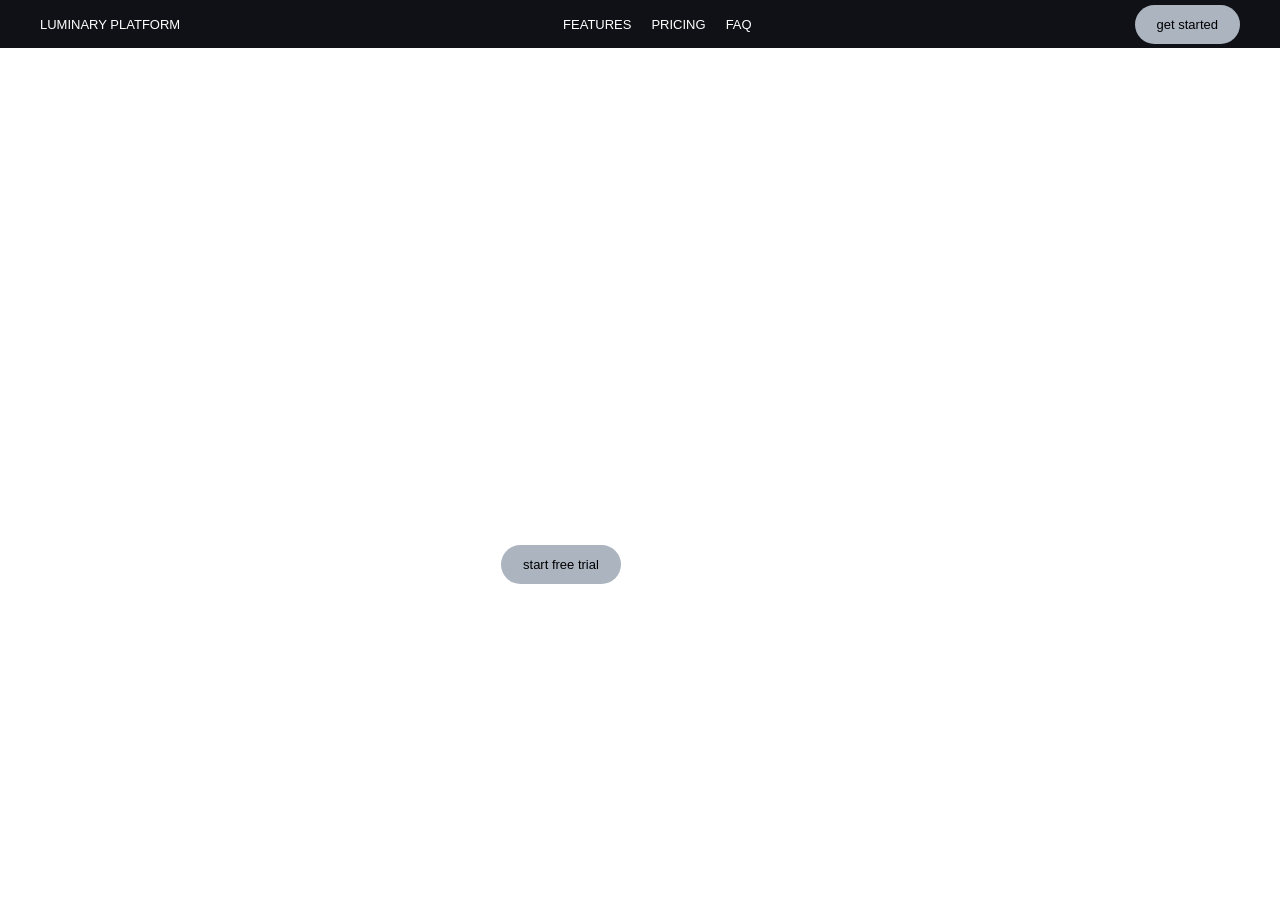
==== index.html @ 9ef2fa9b "project added" ====
<!DOCTYPE html>
<html lang="en">

<head>
    <meta charset="UTF-8">
    <meta name="viewport" content="width=device-width, initial-scale=1.0">
    <title>Document</title>
    <link rel="stylesheet" href="style.css">
    <link rel="preconnect" href="https://fonts.googleapis.com">
    <link rel="preconnect" href="https://fonts.gstatic.com" crossorigin>
    <link
        href="https://fonts.googleapis.com/css2?family=Chewy&family=Dancing+Script:wght@400..700&family=GFS+Didot&family=Italiana&family=Karla:ital,wght@0,200..800;1,200..800&family=Montserrat:ital,wght@0,100..900;1,100..900&family=Nunito:ital,wght@0,200..1000;1,200..1000&family=Outfit:wght@100..900&family=Ovo&family=Playfair+Display:ital,wght@0,400..900;1,400..900&family=Poppins:ital,wght@0,100;0,200;0,300;0,400;0,500;0,600;0,700;0,800;0,900;1,100;1,200;1,300;1,400;1,500;1,600;1,700;1,800;1,900&family=Raleway:ital,wght@0,100..900;1,100..900&family=Roboto:ital,wght@0,100..900;1,100..900&display=swap"
        rel="stylesheet">
*<body>
    <nav class="navigation">
        <p class="logo">luminary <span>platform</span></p>

        <ul>
            <li>features</li>
            <li>pricing</li> 
            <li>faq</li>
        </ul>
        <button class="primary">get started</button>
    </nav>

    <section class="hero">
        <p class="tag">
            now in public beta
        </p>
        <div class="header">
            <p class="heading">
                Workflows that <br>
                <span>
                    think ahead
                </span>
            </p>
            <p class="para">
                Luminary connects your tools, automates the repetitive, and <br> surfaces insights before you know to
                ask.
                Built
                for teams that <br> refuse to settle.
            </p>
        </div>

        <div class="button">
            <button class="primary">start free trial</button>
            <button class="secondary">see how it works</button>
        </div>

        <div class="counting">
            <div class="uptime">
                <p>99.9%</p>
                <p>uptime SLA</p>
            </div>
            <div class="team">
                <p>4200 +</p>
                <p>teams active</p>
            </div>
            <div class="avg">
                <p>12 ms</p>
                <p>avg latency</p>
            </div>
        </div>

    </section>

    <div class="icon">
        <i class="fa-regular fa-magnifying-glass"></i>
    </div>
</body>

</html>
---- style.css ----
* {
    margin: 0;
    padding: 0;
    box-sizing: border-box;
    text-decoration: none;
    list-style-type: none;
}



.navigation {
    position: fixed;
    top: 0;
    left: 0;
    height: 30px;
    width: 100%;
    background-color: #0f1116;
    padding: 24px 40px;
    display: flex;
    justify-content: space-between;
    align-items: center;
    
}

.logo {
    font-size: 13px;
    color: white;
    text-transform: uppercase;
    font-weight: 300;
    font-family: 'Franklin Gothic Medium', 'Arial Narrow', Arial, sans-serif;
}

ul {
    display: flex;
    justify-content: center;
    gap: 20px;
}

li {
    font-size: 13px;
    color: white;
    text-transform: uppercase;
    font-weight: 300;
    font-family: 'Franklin Gothic Medium', 'Arial Narrow', Arial, sans-serif;
}

.primary {
    border-color: transparent;
    padding: 10px 20px;
    background-color: rgb(172, 180, 192);
    border-radius: 20px;
    font-size: 13px;
}

.secondary {
    border: 1px solid white;
    padding: 10px 20px;
    background: none;
    border-radius: 20px;
    font-size: 13px;
    color: white;
}


.hero {
    /* background-color: #0f1116; */
    width: auto;
    height: 850px;
    padding: 100px 300px;
    display: flex;
    justify-content: center;
    align-items: center;
    flex-direction: column;
    gap: 30px;
}

.tag {
    border: 1px solid white;
    padding: 10px 20px;
    background: none;
    border-radius: 20px;
    font-size: 13px;
    color: white;
}

.heading {
    font-size: 88px;
    font-weight: lighter;
    line-height: 88px;
    text-align: center;
    font-family: 'Franklin Gothic Medium', 'Arial Narrow', Arial, sans-serif;
    color: white;
}

.para {
    font-size: 16px;
    text-align: center;
    color: white;
    font-family: 'Franklin Gothic Medium', 'Arial Narrow', Arial, sans-serif;
}

.button {
    display: flex;
    gap: 20px;
}

.counting {
    display: flex;
    justify-content: center;
    gap: 40px;
}

.uptime,
.team,
.avg {
    display: flex;
    flex-direction: column;
    text-align: center;
    gap: 20px;
    font-size: 16px;
    color: white;

}
.icon{
   
}
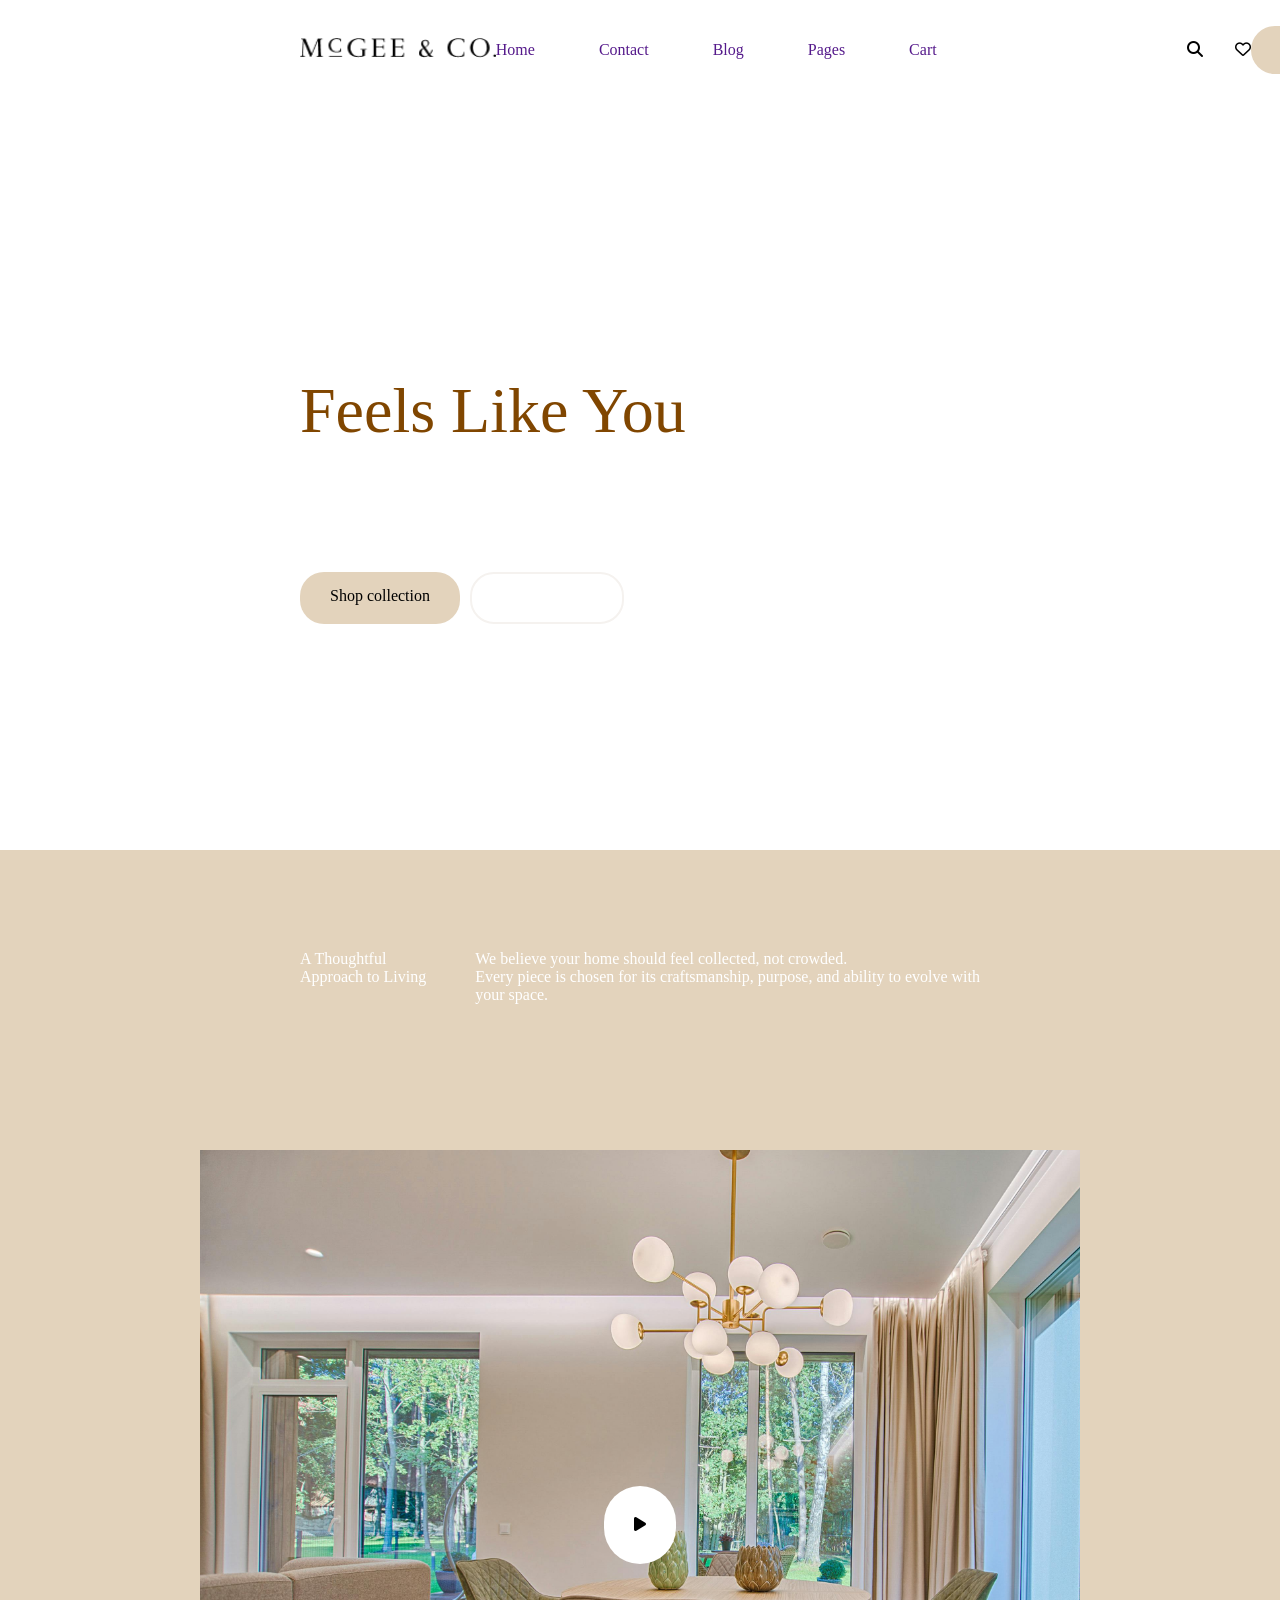
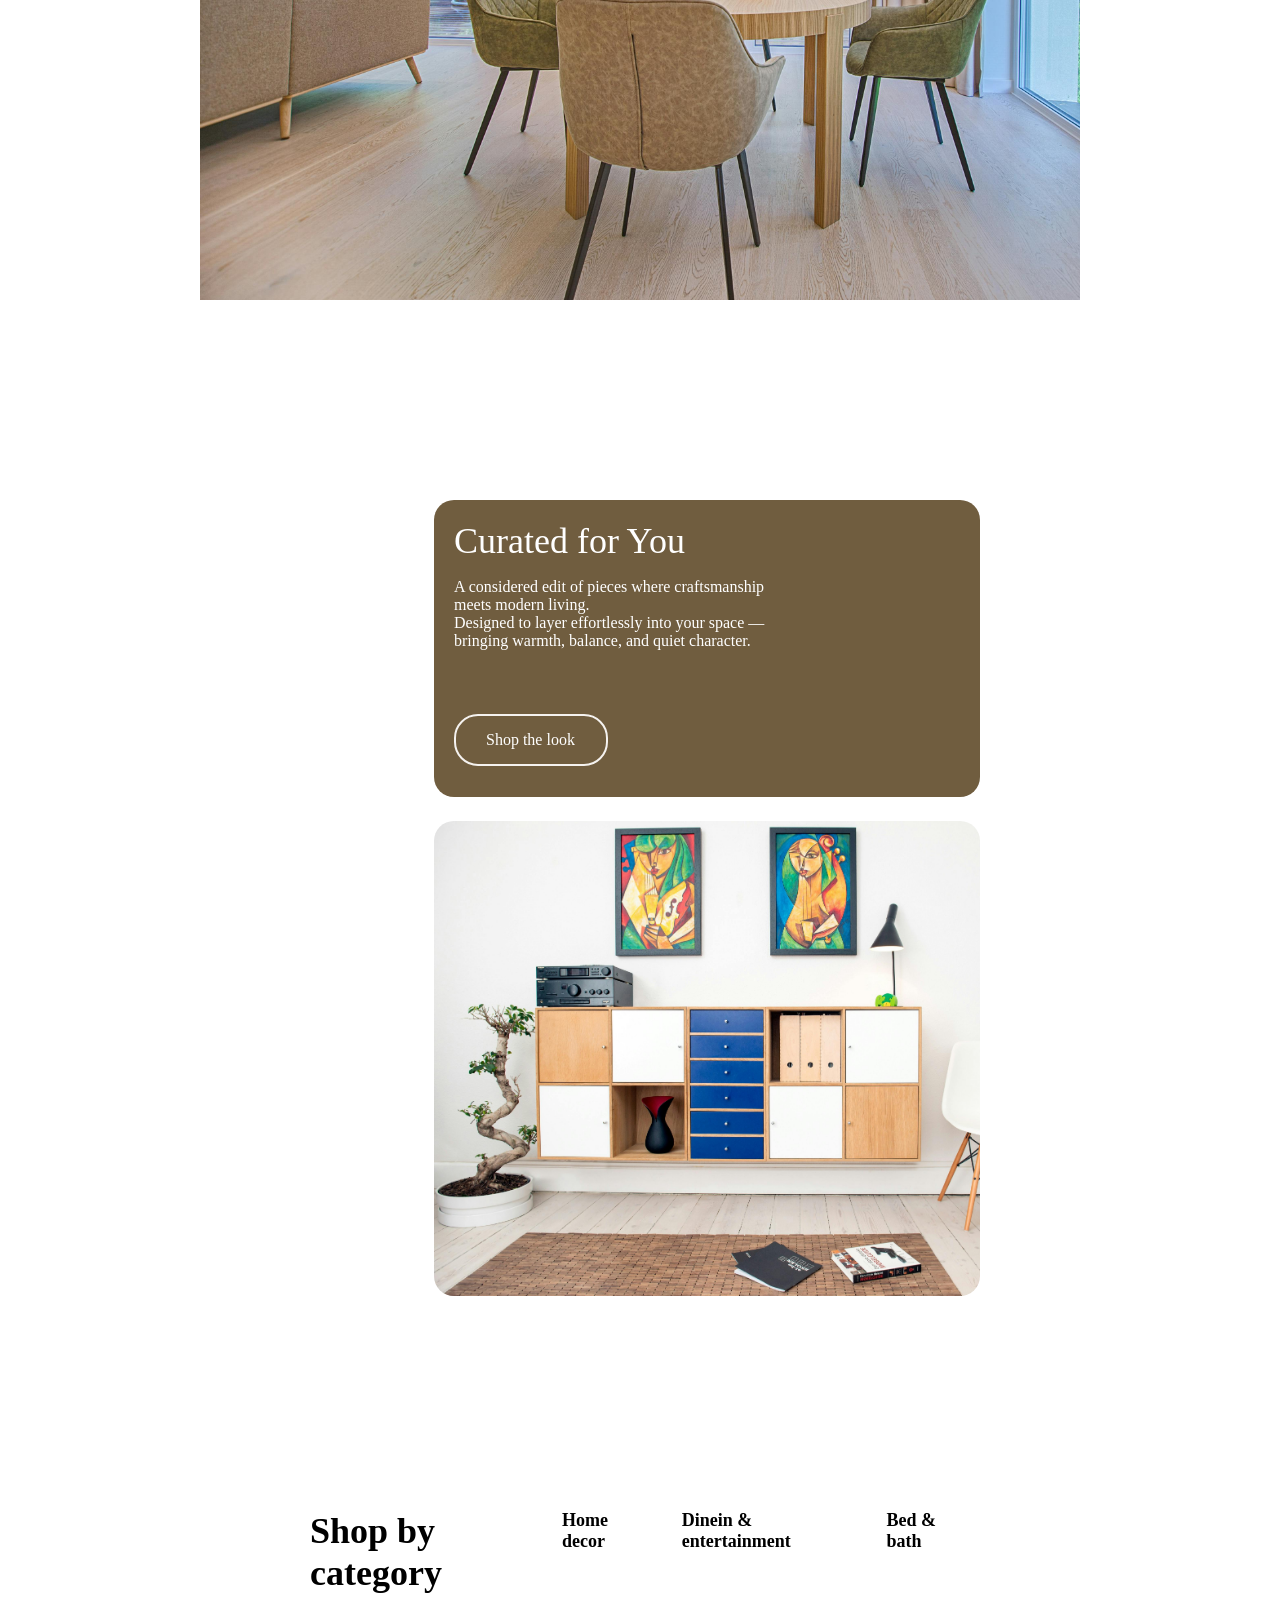
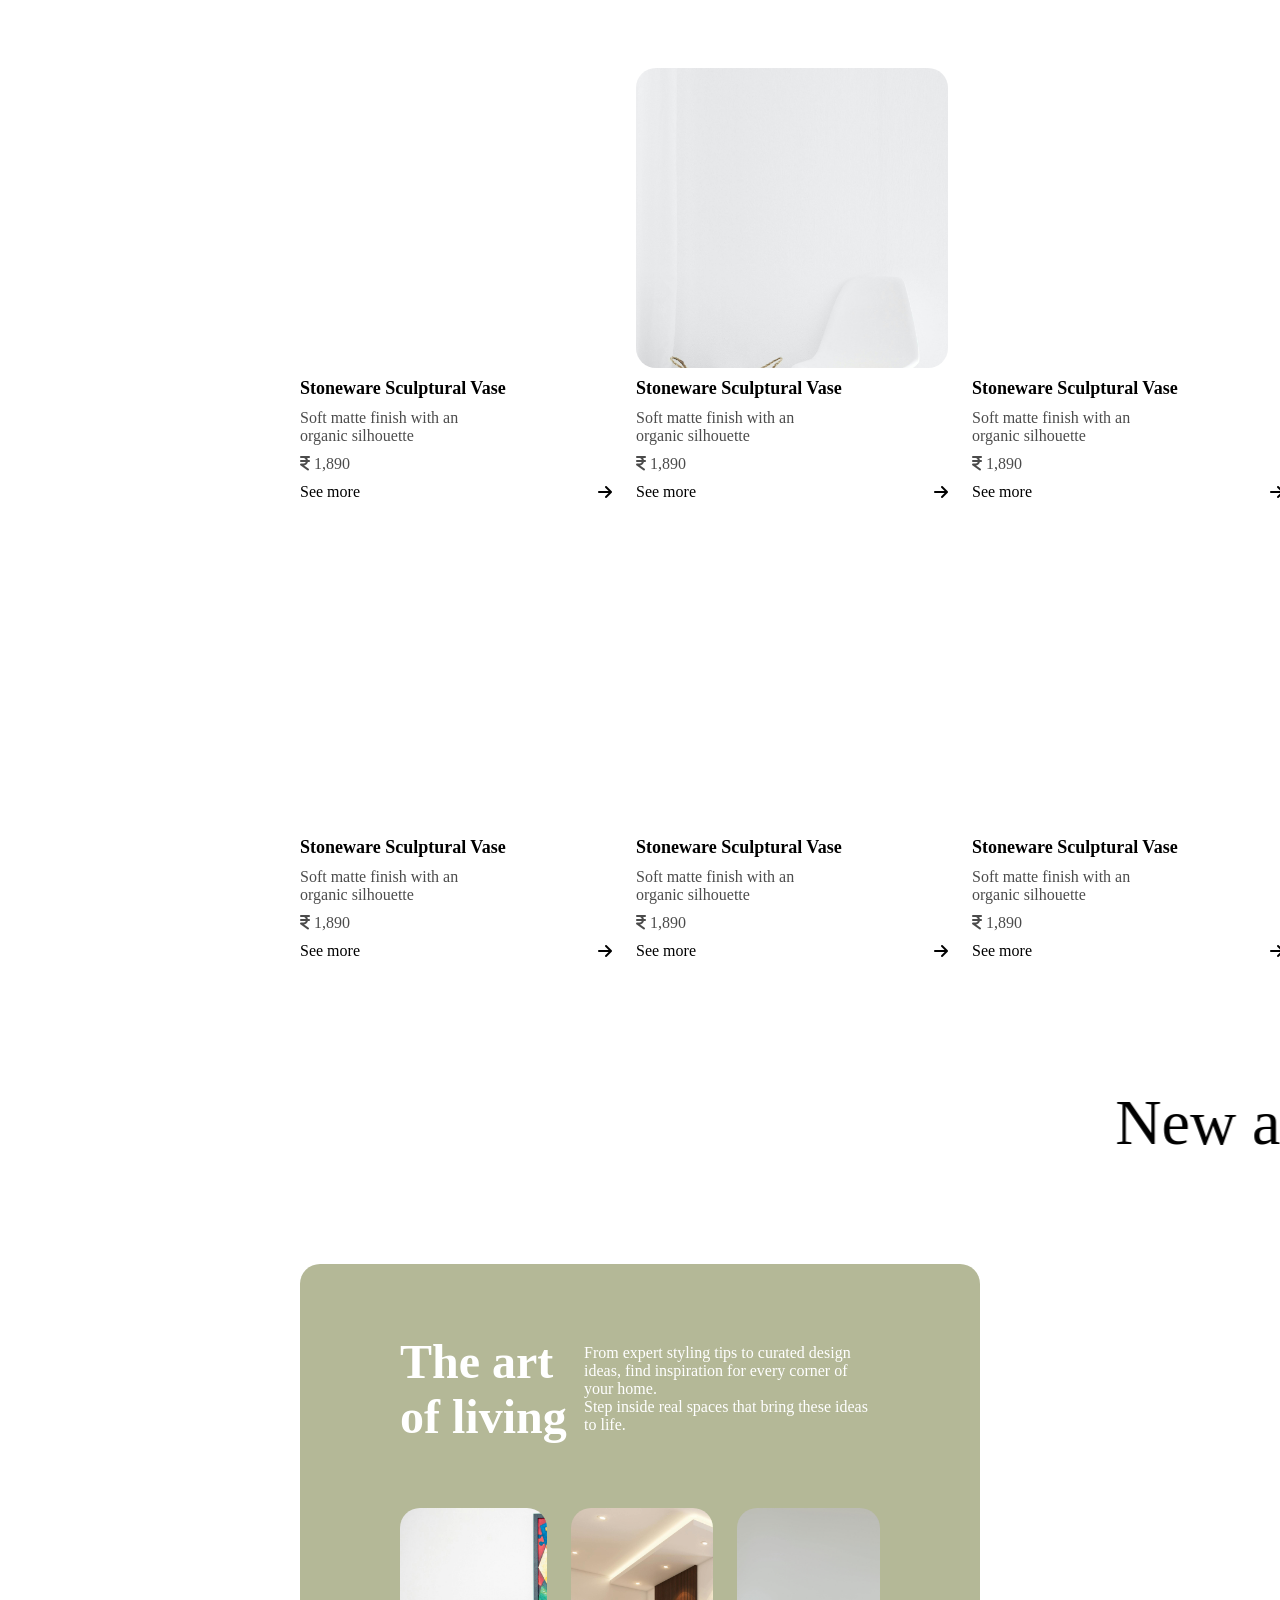
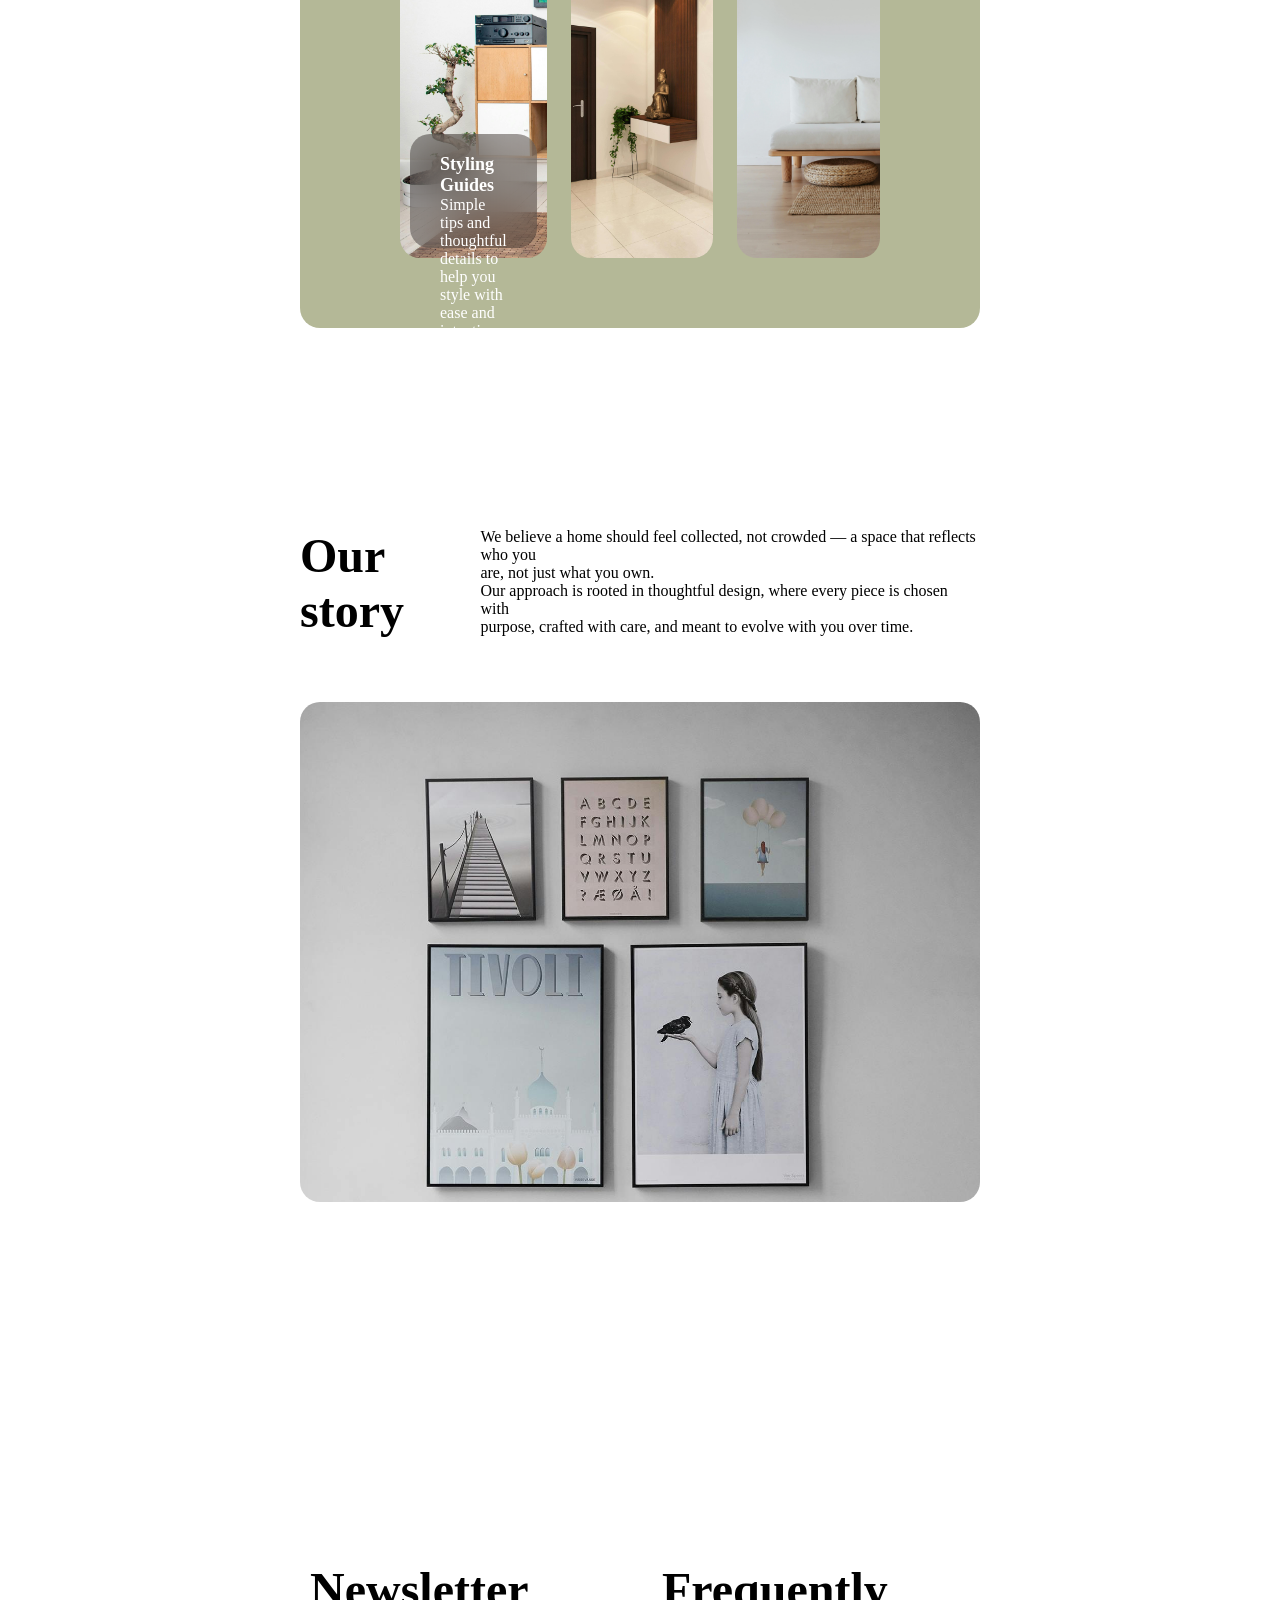
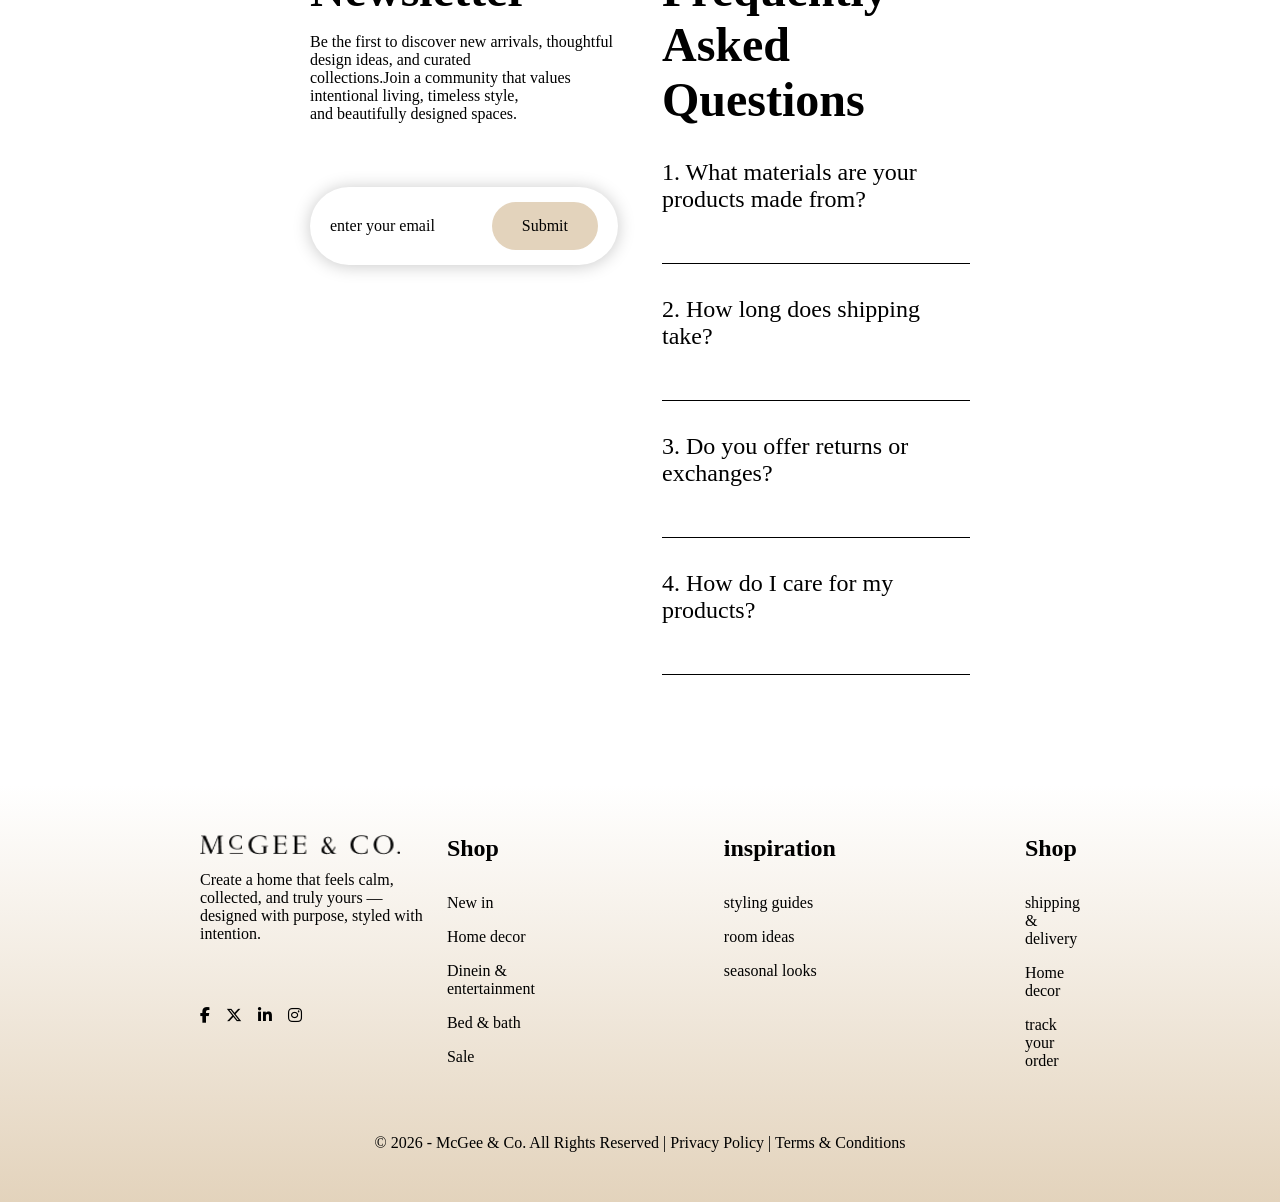
==== commit 315c52de: "file updated" ====
--- a/index.html
+++ b/index.html
@@ -4,69 +4,421 @@
 <head>
     <meta charset="UTF-8">
     <meta name="viewport" content="width=device-width, initial-scale=1.0">
-    <title>Document</title>
-    <link rel="stylesheet" href="style.css">
-    <link rel="preconnect" href="https://fonts.googleapis.com">
-    <link rel="preconnect" href="https://fonts.gstatic.com" crossorigin>
-    <link
-        href="https://fonts.googleapis.com/css2?family=Chewy&family=Dancing+Script:wght@400..700&family=GFS+Didot&family=Italiana&family=Karla:ital,wght@0,200..800;1,200..800&family=Montserrat:ital,wght@0,100..900;1,100..900&family=Nunito:ital,wght@0,200..1000;1,200..1000&family=Outfit:wght@100..900&family=Ovo&family=Playfair+Display:ital,wght@0,400..900;1,400..900&family=Poppins:ital,wght@0,100;0,200;0,300;0,400;0,500;0,600;0,700;0,800;0,900;1,100;1,200;1,300;1,400;1,500;1,600;1,700;1,800;1,900&family=Raleway:ital,wght@0,100..900;1,100..900&family=Roboto:ital,wght@0,100..900;1,100..900&display=swap"
-        rel="stylesheet">
-*<body>
+    <title>website</title>
+    <link rel="stylesheet" href="style1.css">
+    <link rel="stylesheet" href="https://cdnjs.cloudflare.com/ajax/libs/font-awesome/6.7.2/css/all.min.css"
+        integrity="sha512-Evv84Mr4kqVGRNSgIGL/F/aIDqQb7xQ2vcrdIwxfjThSH8CSR7PBEakCr51Ck+w+/U6swU2Im1vVX0SVk9ABhg=="
+        crossorigin="anonymous" referrerpolicy="no-referrer" />
+</head>
+
+<body>
     <nav class="navigation">
-        <p class="logo">luminary <span>platform</span></p>
-
-        <ul>
-            <li>features</li>
-            <li>pricing</li> 
-            <li>faq</li>
-        </ul>
-        <button class="primary">get started</button>
+        <div class="logo">
+            <img src="./assets/mcgee-logo 1.png" alt="logo" height="20px">
+        </div>
+
+        <div class="navbar">
+            <div>
+                <ul class="navlinks">
+                    <li><a href="">Home</a></li>
+                    <li><a href="">Contact</a></li>
+                    <li><a href="">Blog</a></li>
+                    <li><a href="">Pages</a></li>
+                    <li><a href="">Cart</a></li>
+                </ul>
+            </div>
+            <div class="icons">
+                <i class="fa-solid fa-magnifying-glass"></i>
+                <i class="fa-regular fa-heart"></i>
+            </div>
+        </div>
+        <div class="button">
+            <a href="#contact">Contact</a>
+        </div>
     </nav>
-
     <section class="hero">
-        <p class="tag">
-            now in public beta
-        </p>
-        <div class="header">
-            <p class="heading">
-                Workflows that <br>
-                <span>
-                    think ahead
-                </span>
-            </p>
-            <p class="para">
-                Luminary connects your tools, automates the repetitive, and <br> surfaces insights before you know to
-                ask.
-                Built
-                for teams that <br> refuse to settle.
-            </p>
-        </div>
-
-        <div class="button">
-            <button class="primary">start free trial</button>
-            <button class="secondary">see how it works</button>
-        </div>
-
-        <div class="counting">
-            <div class="uptime">
-                <p>99.9%</p>
-                <p>uptime SLA</p>
-            </div>
-            <div class="team">
-                <p>4200 +</p>
-                <p>teams active</p>
-            </div>
-            <div class="avg">
-                <p>12 ms</p>
-                <p>avg latency</p>
-            </div>
-        </div>
-
-    </section>
-
-    <div class="icon">
-        <i class="fa-regular fa-magnifying-glass"></i>
-    </div>
+        <div class="hero-title">
+            <div class="hero-heading">
+                <p class="heading">Design a Home That <br>
+                <p class="active">Feels Like You</p>
+                </p>
+            </div>
+            <div class="hero-sub">
+                <p>
+                    Timeless pieces, thoughtfully curated to bring warmth, balance, and intention into <br> every space.
+                </p>
+            </div>
+        </div>
+
+        <div class="hero-btn">
+            <p class="primary-btn">
+                Shop collection
+            </p>
+            <p class="secondary-btn">
+                Explore looks </p>
+        </div>
+    </section>
+    <section class="about">
+        <div class="about-title">
+            <div class="about-heading">
+                <p>A Thoughtful <br> Approach to Living</p>
+            </div>
+            <div class="about-sub">
+                <p>
+                    We believe your home should feel collected, not crowded. <br> Every piece is chosen for its
+                    craftsmanship, purpose, and ability to evolve with <br> your space.
+                </p>
+            </div>
+        </div>
+        <div class="about-intro">
+            <div class="about-img">
+                <div class="about-icon">
+                    <i class="fa-solid fa-play"></i>
+                </div>
+            </div>
+        </div>
+    </section>
+    <section class="bento">
+        <div class="left">
+
+        </div>
+        <div class="right">
+            <div class="bento-card">
+                <div class="bento-details">
+                    <p class="bento-heading">
+                        Curated for You
+                    </p>
+                    <p class="bento-para">
+                        A considered edit of pieces where craftsmanship <br> meets modern living. <br> Designed to layer
+                        effortlessly into your space — <br> bringing warmth, balance, and quiet character.
+                    </p>
+
+                </div>
+                <p class="secondary-btn">
+                    Shop the look </p>
+            </div>
+
+            <div class="right-img"></div>
+        </div>
+    </section>
+    <section class="card">
+        <div class="card-header">
+            <p class="card-heading">
+                Shop by category
+            </p>
+            <ul class="category">
+                <li>
+                    <p class="category-active">Home decor</p>
+                </li>
+                <li>
+                    <p class="category-active">Dinein & entertainment</p>
+                </li>
+                <li>
+                    <p class="category-active">Bed & bath</p>
+                </li>
+            </ul>
+        </div>
+        <div class="card-wraper">
+            <div class="card-row-1">
+                <div class="card-content">
+                    <div class="card-img1"></div>
+                    <div class="card-details">
+                        <p class="product-heading">
+                            Stoneware Sculptural Vase
+                        </p>
+                        <p class="product-details">
+                            Soft matte finish with an <br> organic silhouette
+                        </p>
+                        <p class="product-pricing">
+                            <i class="fa-solid fa-indian-rupee-sign"></i> 1,890
+                        </p>
+                        <p class="terciary-btn">
+                            See more
+                            <i class="fa-solid fa-arrow-right"></i>
+                        </p>
+                    </div>
+                </div>
+                <div class="card-content">
+                    <div class="card-img2"></div>
+                    <div class="card-details">
+                        <p class="product-heading">
+                            Stoneware Sculptural Vase
+                        </p>
+                        <p class="product-details">
+                            Soft matte finish with an <br> organic silhouette
+                        </p>
+                        <p class="product-pricing">
+                            <i class="fa-solid fa-indian-rupee-sign"></i> 1,890
+                        </p>
+                        <p class="terciary-btn">
+                            See more
+                            <i class="fa-solid fa-arrow-right"></i>
+                        </p>
+                    </div>
+                </div>
+                <div class="card-content">
+                    <div class="card-img3"></div>
+                    <div class="card-details">
+                        <p class="product-heading">
+                            Stoneware Sculptural Vase
+                        </p>
+                        <p class="product-details">
+                            Soft matte finish with an <br> organic silhouette
+                        </p>
+                        <p class="product-pricing">
+                            <i class="fa-solid fa-indian-rupee-sign"></i> 1,890
+                        </p>
+                        <p class="terciary-btn">
+                            See more
+                            <i class="fa-solid fa-arrow-right"></i>
+                        </p>
+                    </div>
+                </div>
+                <div class="card-content">
+                    <div class="card-img4"></div>
+                    <div class="card-details">
+                        <p class="product-heading">
+                            Stoneware Sculptural Vase
+                        </p>
+                        <p class="product-details">
+                            Soft matte finish with an <br> organic silhouette
+                        </p>
+                        <p class="product-pricing">
+                            <i class="fa-solid fa-indian-rupee-sign"></i> 1,890
+                        </p>
+                        <p class="terciary-btn">
+                            See more
+                            <i class="fa-solid fa-arrow-right"></i>
+                        </p>
+                    </div>
+                </div>
+            </div>
+            <div class="card-row-2">
+                <div class="card-content">
+                    <div class="card-img5"></div>
+                    <div class="card-details">
+                        <p class="product-heading">
+                            Stoneware Sculptural Vase
+                        </p>
+                        <p class="product-details">
+                            Soft matte finish with an <br> organic silhouette
+                        </p>
+                        <p class="product-pricing">
+                            <i class="fa-solid fa-indian-rupee-sign"></i> 1,890
+                        </p>
+                        <p class="terciary-btn">
+                            See more
+                            <i class="fa-solid fa-arrow-right"></i>
+                        </p>
+                    </div>
+                </div>
+                <div class="card-content">
+                    <div class="card-img6"></div>
+                    <div class="card-details">
+                        <p class="product-heading">
+                            Stoneware Sculptural Vase
+                        </p>
+                        <p class="product-details">
+                            Soft matte finish with an <br> organic silhouette
+                        </p>
+                        <p class="product-pricing">
+                            <i class="fa-solid fa-indian-rupee-sign"></i> 1,890
+                        </p>
+                        <p class="terciary-btn">
+                            See more
+                            <i class="fa-solid fa-arrow-right"></i>
+                        </p>
+                    </div>
+                </div>
+                <div class="card-content">
+                    <div class="card-img7"></div>
+                    <div class="card-details">
+                        <p class="product-heading">
+                            Stoneware Sculptural Vase
+                        </p>
+                        <p class="product-details">
+                            Soft matte finish with an <br> organic silhouette
+                        </p>
+                        <p class="product-pricing">
+                            <i class="fa-solid fa-indian-rupee-sign"></i> 1,890
+                        </p>
+                        <p class="terciary-btn">
+                            See more
+                            <i class="fa-solid fa-arrow-right"></i>
+                        </p>
+                    </div>
+                </div>
+                <div class="card-content">
+                    <div class="card-img8"></div>
+                    <div class="card-details">
+                        <p class="product-heading">
+                            Stoneware Sculptural Vase
+                        </p>
+                        <p class="product-details">
+                            Soft matte finish with an <br> organic silhouette
+                        </p>
+                        <p class="product-pricing">
+                            <i class="fa-solid fa-indian-rupee-sign"></i> 1,890
+                        </p>
+                        <p class="terciary-btn">
+                            See more
+                            <i class="fa-solid fa-arrow-right"></i>
+                        </p>
+                    </div>
+                </div>
+            </div>
+        </div>
+    </section>
+    <section class="marquee">
+        <marquee behavior="scroll" direction="left">
+            <p class="scrolling-text">
+                New arrivals just dropped — explore timeless pieces designed for everyday living
+            </p>
+        </marquee>
+    </section>
+    <section class="feature">
+        <div class="feature-container">
+            <div class="feature-header">
+                <p class="feature-heading">
+                    The art of living
+                </p>
+                <p class="feature-title">
+                    From expert styling tips to curated design ideas, find inspiration for every corner of <br> your
+                    home. <br> Step inside real spaces that bring these ideas to life.
+                </p>
+            </div>
+            <div class="feature-cards">
+                <div class="featured-card-1">
+                    <div class="card-1-details">
+                        <p class="card-1-heading">
+                            Styling Guides
+                        </p>
+                        <p class="card-1-para">
+                            Simple tips and thoughtful details to help you <br> style with ease and intention.
+                        </p>
+                    </div>
+                </div>
+                <div class="featured-card-2"></div>
+                <div class="featured-card-3"></div>
+
+            </div>
+        </div>
+    </section>
+    <section class="article">
+        <div class="article-header">
+            <p class="article-heading">
+                Our story
+            </p>
+            <p class="article-para">
+                We believe a home should feel collected, not crowded — a space that reflects who you <br> are, not just
+                what you own. <br> Our approach is rooted in thoughtful design, where every piece is chosen with <br>
+                purpose, crafted with care, and meant to evolve with you over time.
+            </p>
+        </div>
+        <div class="article-iamges">
+            <div class="article-img-1"></div>
+            <div class="article-img-2"></div>
+        </div>
+    </section>
+    <section class="faq-newsletter">
+        <div class="newsletter">
+            <div class="newsletter-header">
+                <p class="newsletter-heading">Newsletter</p>
+                <p class="newsletter-para">Be the first to discover new arrivals, thoughtful design ideas, and curated
+                    <br>
+                    collections.Join a community that values intentional living, timeless style, <br> and beautifully
+                    designed spaces.
+                </p>
+            </div>
+            <div class="newsletter-wraper">
+                <p class="input">
+                    enter your email
+                </p>
+                <p class="primary-btn">
+                    Submit
+                </p>
+            </div>
+        </div>
+        <div class="faq">
+            <p class="faq-heading">
+                Frequently Asked <br> Questions
+            </p>
+            <div class="questions">
+                <p class="question-1">
+                    1. What materials are your products made from?
+                </p>
+                <p class="question-1">
+                    2. How long does shipping take?
+                </p>
+                <p class="question-1">
+                    3. Do you offer returns or exchanges?
+                </p>
+                <p class="question-1">
+                    4. How do I care for my products?
+                </p>
+
+            </div>
+
+        </div>
+    </section>
+    <section class="footer">
+        <div class="footer-content">
+            <div class="social">
+                <div class="footer-log">
+                    <img src="./assets/mcgee-logo 1.png" alt="" width="200px" height="20px">
+                    <p class="footer-para">
+                        Create a home that feels calm, collected, and truly yours — <br> designed with purpose, styled
+                        with
+                        intention.
+                    </p>
+                </div>
+                <div class="social-icons">
+                    <i class="fa-brands fa-facebook-f"></i>
+                    <i class="fa-brands fa-x-twitter"></i>
+                    <i class="fa-brands fa-linkedin-in"></i>
+                    <i class="fa-brands fa-instagram"></i>
+                </div>
+
+            </div>
+            <div class="quick-links">
+                <div class="Shop">
+                    <div class="shop-heading">
+                        <h2>Shop</h2>
+                    </div>
+                    <div class="shop-content">
+                        <p>New in</p>
+                        <p>Home decor</p>
+                        <p>Dinein & entertainment</p>
+                        <p>Bed & bath</p>
+                        <p>Sale</p>
+                    </div>
+                </div>
+                <div class="inspiration">
+                    <div class="inspiration-heading">
+                        <h2>inspiration</h2>
+                    </div>
+                    <div class="inspiration-content">
+                        <p>styling guides </p>
+                        <p>room ideas</p>
+                        <p>seasonal looks</p>
+                    </div>
+                </div>
+                <div class="support">
+                    <div class="shop-heading">
+                        <h2>Shop</h2>
+                    </div>
+                    <div class="shop-content">
+                        <p>shipping & delivery</p>
+                        <p>Home decor</p>
+                        <p>track your order</p>
+                    </div>
+                </div>
+            </div>
+        </div>
+        <div class="copyright">
+            © 2026 - McGee & Co. All Rights Reserved | Privacy Policy | Terms & Conditions
+        </div>
+    </section>
 </body>
 
 </html>
--- a/style1.css
+++ b/style1.css
@@ -0,0 +1,525 @@
+* {
+    margin: 0;
+    padding: 0;
+    box-sizing: border-box;
+    text-decoration: none;
+    list-style-type: none;
+}
+.navigation {
+    height: 100px;
+    padding: 0px 300px;
+    display: flex;
+    justify-content: space-between;
+    align-items: center;
+}
+.navbar {
+    width: 962px;
+    display: flex;
+    justify-content: space-between;
+    gap: 250px;
+}
+.navlinks {
+    display: flex;
+    justify-content: flex-start;
+    gap: 64px;
+    /* padding-left: 10px; */
+}
+.logo {
+    width: 200px;
+}
+.icons {
+    display: flex;
+    gap: 32px;
+}
+.button {
+    padding: 15px 30px;
+    border-radius: 24px;
+    background-color: #E3D3BC;
+}
+
+.hero {
+    display: flex;
+    flex-direction: column;
+    gap: 64px;
+    background-image: url(./assets/hero.jpg);
+    background-size: cover;
+    height: 750px;
+    padding: 200px 300px;
+
+}
+.hero-title {
+    display: flex;
+    flex-direction: column;
+    gap: 24px;
+}
+.hero-heading {
+    font-size: 64px;
+    color: #ffffff;
+}
+.heading {
+    font-size: 64px;
+}
+.active {
+    color: #804600;
+    font-size: 64px;
+}
+.hero-sub {
+    font-size: 16px;
+    color: #ffffff;
+}
+.hero-btn {
+    display: flex;
+    gap: 10px;
+}
+.primary-btn {
+    padding: 15px 30px;
+    border-radius: 24px;
+    background-color: #E3D3BC;
+}
+.secondary-btn {
+    width: 154px;
+    padding: 15px 30px;
+    color: white;
+    border-radius: 24px;
+    border: 2px solid #f5f2ef;
+}
+.about {
+    display: flex;
+    flex-direction: column;
+}
+.about-title {
+    height: 750px;
+    padding: 100px 300px;
+    background-color: #E3D3BC;
+    display: flex;
+    justify-content: space-between;
+    align-items: first baseline;
+}
+.about-heading {
+    font-size: 48px;
+    font-weight: bold;
+    color: #ffffff;
+}
+.about-sub {
+    font-size: 16px;
+    font-weight: 500;
+    color: #ffffff;
+}
+.about-intro {
+    height: 850px;
+    padding: 0px 200px 100px;
+    margin-top: -450px;
+    border-radius: 30px;
+}
+.about-img {
+    height: 750px;
+    background-image: url(./assets/aboutimage.jpg);
+    background-size: cover;
+    display: flex;
+    justify-content: center;
+    align-items: center;
+
+}
+.about-icon {
+    padding: 30px;
+    border-radius: 50px;
+    background-color: white;
+}
+.bento {
+    padding: 100px 300px;
+    display: flex;
+    gap: 24px;
+}
+.left {
+    height: 800px;
+    width: 750px;
+    background-image: url(./assets/bento\ 1.jpg);
+    background-size: cover;
+    border-radius: 20px;
+}
+.right {
+    display: flex;
+    flex-direction: column;
+    gap: 24px;
+}
+.bento-card {
+    height: 297px;
+    width: 546px;
+    background-color: #705D3F;
+    border-radius: 20px;
+    padding: 20px;
+    display: flex;
+    flex-direction: column;
+    gap: 64px;
+}
+.bento-details {
+    display: flex;
+    flex-direction: column;
+    gap: 16px;
+}
+.bento-heading {
+    font-size: 36px;
+    font-weight: 400;
+    color: white;
+}
+.bento-para {
+    font-size: 16px;
+    font-weight: 500;
+    color: white;
+}
+.right-img {
+    height: 475px;
+    width: 546px;
+    background-image: url(./assets/bento\ 2.jpg);
+    background-size: cover;
+    border-radius: 20px;
+}
+.card {
+    padding: 100px 300px;
+    display: flex;
+    flex-direction: column;
+    gap: 64px;
+}
+.card-header {
+    display: flex;
+    justify-content: space-between;
+    padding: 10px;
+}
+.category {
+    display: flex;
+    justify-content: flex-end;
+    gap: 32px;
+}
+.card-heading {
+    font-size: 36px;
+    font-weight: 600;
+}
+.category-active {
+    font-size: 18px;
+    font-weight: 600;
+}
+.card-content {
+    width: 312px;
+    height: 459px;
+    display: flex;
+    flex-direction: column;
+    gap: 10px;
+}
+.card-img1 {
+    width: 312px;
+    height: 300px;
+    background-image: url(./assets/card\ 1.jpg);
+    background-size: cover;
+    border-radius: 20px;
+}
+.card-img2 {
+    width: 312px;
+    height: 300px;
+    background-image: url(./assets/card\ 2.jpg);
+    background-size: cover;
+    border-radius: 20px;
+}
+.card-img3 {
+    width: 312px;
+    height: 300px;
+    background-image: url(./assets/card\ 3.jpg);
+    background-size: cover;
+    border-radius: 20px;
+}
+.card-img4 {
+    width: 312px;
+    height: 300px;
+    background-image: url(./assets/card\ 4.jpg);
+    background-size: cover;
+    border-radius: 20px;
+}
+.card-img5 {
+    width: 312px;
+    height: 300px;
+    background-image: url(./assets/card\ 5.jpg);
+    background-size: cover;
+    border-radius: 20px;
+}
+.card-img6 {
+    width: 312px;
+    height: 300px;
+    background-image: url(./assets/card\ 6.jpg);
+    background-size: cover;
+    border-radius: 20px;
+}
+.card-img7 {
+    width: 312px;
+    height: 300px;
+    background-image: url(./assets/card\ 7.jpg);
+    background-size: cover;
+    border-radius: 20px;
+}
+.card-img8 {
+    width: 312px;
+    height: 300px;
+    background-image: url(./assets/card\ 8.jpg);
+    background-size: cover;
+    border-radius: 20px;
+}
+.product-heading {
+    font-size: 18px;
+    font-weight: 600;
+}
+.card-details {
+    display: flex;
+    flex-direction: column;
+    gap: 10px;
+}
+.product-details {
+    font-size: 16px;
+    font-weight: 400;
+    opacity: 70%;
+}
+.product-pricing {
+    font-size: 16px;
+    font-weight: 400;
+    opacity: 70%;
+}
+.terciary-btn {
+    display: flex;
+    justify-content: space-between;
+    align-items: center;
+}
+.card-row-1 {
+    display: flex;
+    gap: 24px;
+}
+.card-row-2 {
+    display: flex;
+    gap: 24px;
+}
+.murquee {
+    padding: 100px 0px;
+}
+.scrolling-text {
+    font-size: 64px;
+}
+.feature {
+    padding: 100px 300px;
+}
+.feature-container {
+    padding: 70px 100px;
+    display: flex;
+    flex-direction: column;
+    gap: 64px;
+    background-color: #b4b897;
+    border-radius: 20px;
+}
+.feature-header {
+    display: flex;
+    justify-content: space-between;
+    align-items: center;
+}
+.feature-heading {
+    font-size: 48px;
+    font-weight: 700;
+    color: white;
+}
+.feature-title {
+    font-size: 16px;
+    font-weight: 500;
+    color: white;
+}
+.featured-card-1 {
+    height: 350px;
+    width: 417px;
+    padding: 10px;
+    border-radius: 20px;
+    background-image: url(./assets/featured\ 1.jpg);
+    background-size: cover;
+    display: flex;
+    flex-direction: column;
+    justify-content: flex-end;
+}
+.card-1-details {
+    width: auto;
+    height: 114px;
+    padding: 20px 30px 40px;
+    background: rgba(31, 24, 24, 0.38);
+    backdrop-filter: blur(19px);
+    -webkit-backdrop-filter: blur(19px);
+    border-radius: 20px;
+
+}
+.card-1-heading {
+    font-size: 18px;
+    font-weight: 600;
+    color: white;
+}
+.card-1-para {
+    font-size: 16px;
+    font-weight: 500;
+    color: white;
+}
+.featured-card-2 {
+    height: 350px;
+    width: 417px;
+    padding: 10px;
+    border-radius: 20px;
+    background-image: url(./assets/featured\ 2.jpg);
+    background-size: cover;
+}
+.featured-card-3 {
+    height: 350px;
+    width: 417px;
+    padding: 10px;
+    border-radius: 20px;
+    background-image: url(./assets/featured\ 3.jpg);
+    background-size: cover;
+}
+.feature-cards {
+    display: flex;
+    gap: 24px;
+}
+.article {
+    padding: 100px 300px;
+    display: flex;
+    flex-direction: column;
+    gap: 64px;
+}
+.article-header {
+    display: flex;
+    justify-content: space-between;
+}
+.article-heading {
+    font-size: 48px;
+    font-weight: 700;
+}
+.article-para {
+    font-size: 16px;
+    font-weight: 500;
+}
+.article-img-1 {
+    background-image: url(./assets/article\ 1.jpg);
+    background-size: cover;
+    height: 500px;
+    width: auto;
+    border-radius: 20px;
+}
+.article-img-2 {
+    background-image: url(./assets/article\ 2.jpg);
+    background-size: cover;
+    height: 500px;
+    width: 700px;
+    border: 25px solid white;
+    border-radius: 20px;
+    margin-left: 700px;
+    margin-top: -350px;
+}
+.faq-newsletter {
+    padding: 100px 300px;
+    display: flex;
+    justify-content: center;
+    gap: 24px;
+}
+.newsletter {
+    width: 655px;
+    padding: 10px;
+    display: flex;
+    flex-direction: column;
+    gap: 64px;
+}
+.newsletter-header {
+    display: flex;
+    flex-direction: column;
+    gap: 16px;
+}
+.newsletter-heading {
+    font-size: 48px;
+    font-weight: 700;
+}
+
+.newsletter-para {
+    font-size: 16px;
+    font-weight: 500;
+}
+.newsletter-wraper {
+    display: flex;
+    justify-content: space-between;
+    align-items: center;
+    padding: 15px 20px;
+    border-radius: 58px;
+    box-shadow: 0px 1px 17.5px #c8c8c8;
+}
+.faq {
+    width: 655px;
+    padding: 10px;
+    display: flex;
+    flex-direction: column;
+    gap: 32px;
+}
+.faq-heading {
+    font-size: 48px;
+    font-weight: 700;
+}
+.questions {
+    display: flex;
+    flex-direction: column;
+    gap: 32px;
+}
+.question-1 {
+    padding-bottom: 50PX;
+    font-size: 24px;
+    font-weight: 500;
+    border-bottom: 0.5px solid black;
+}
+.footer {
+    background-image: linear-gradient(to bottom, #FFFFFF, #E3D3BC);
+    padding: 50px 200px;
+    display: flex;
+    flex-direction: column;
+    gap: 64px;
+}
+.social {
+    display: flex;
+    flex-direction: column;
+    gap: 64px;
+}
+.footer-log {
+    display: flex;
+    flex-direction: column;
+    gap: 16px;
+}
+.social-icons {
+    display: flex;
+    gap: 16px;
+}
+.footer-content {
+    display: flex;
+    justify-content: space-between;
+}
+.quick-links {
+    display: flex;
+    justify-content: space-between;
+    gap: 189px;
+}
+.Shop,
+.inspiration,
+.support {
+    display: flex;
+    flex-direction: column;
+    gap: 32px;
+}
+.shop-content,
+.inspiration-content,
+.shop-content {
+    display: flex;
+    flex-direction: column;
+    gap: 16px;
+}
+p {
+    font-size: 16px;
+    font-weight: 500;
+}
+.copyright {
+    display: flex;
+    justify-content: center;
+    align-items: center;
+    font-size: 16px;
+    font-weight: 500;
+}
